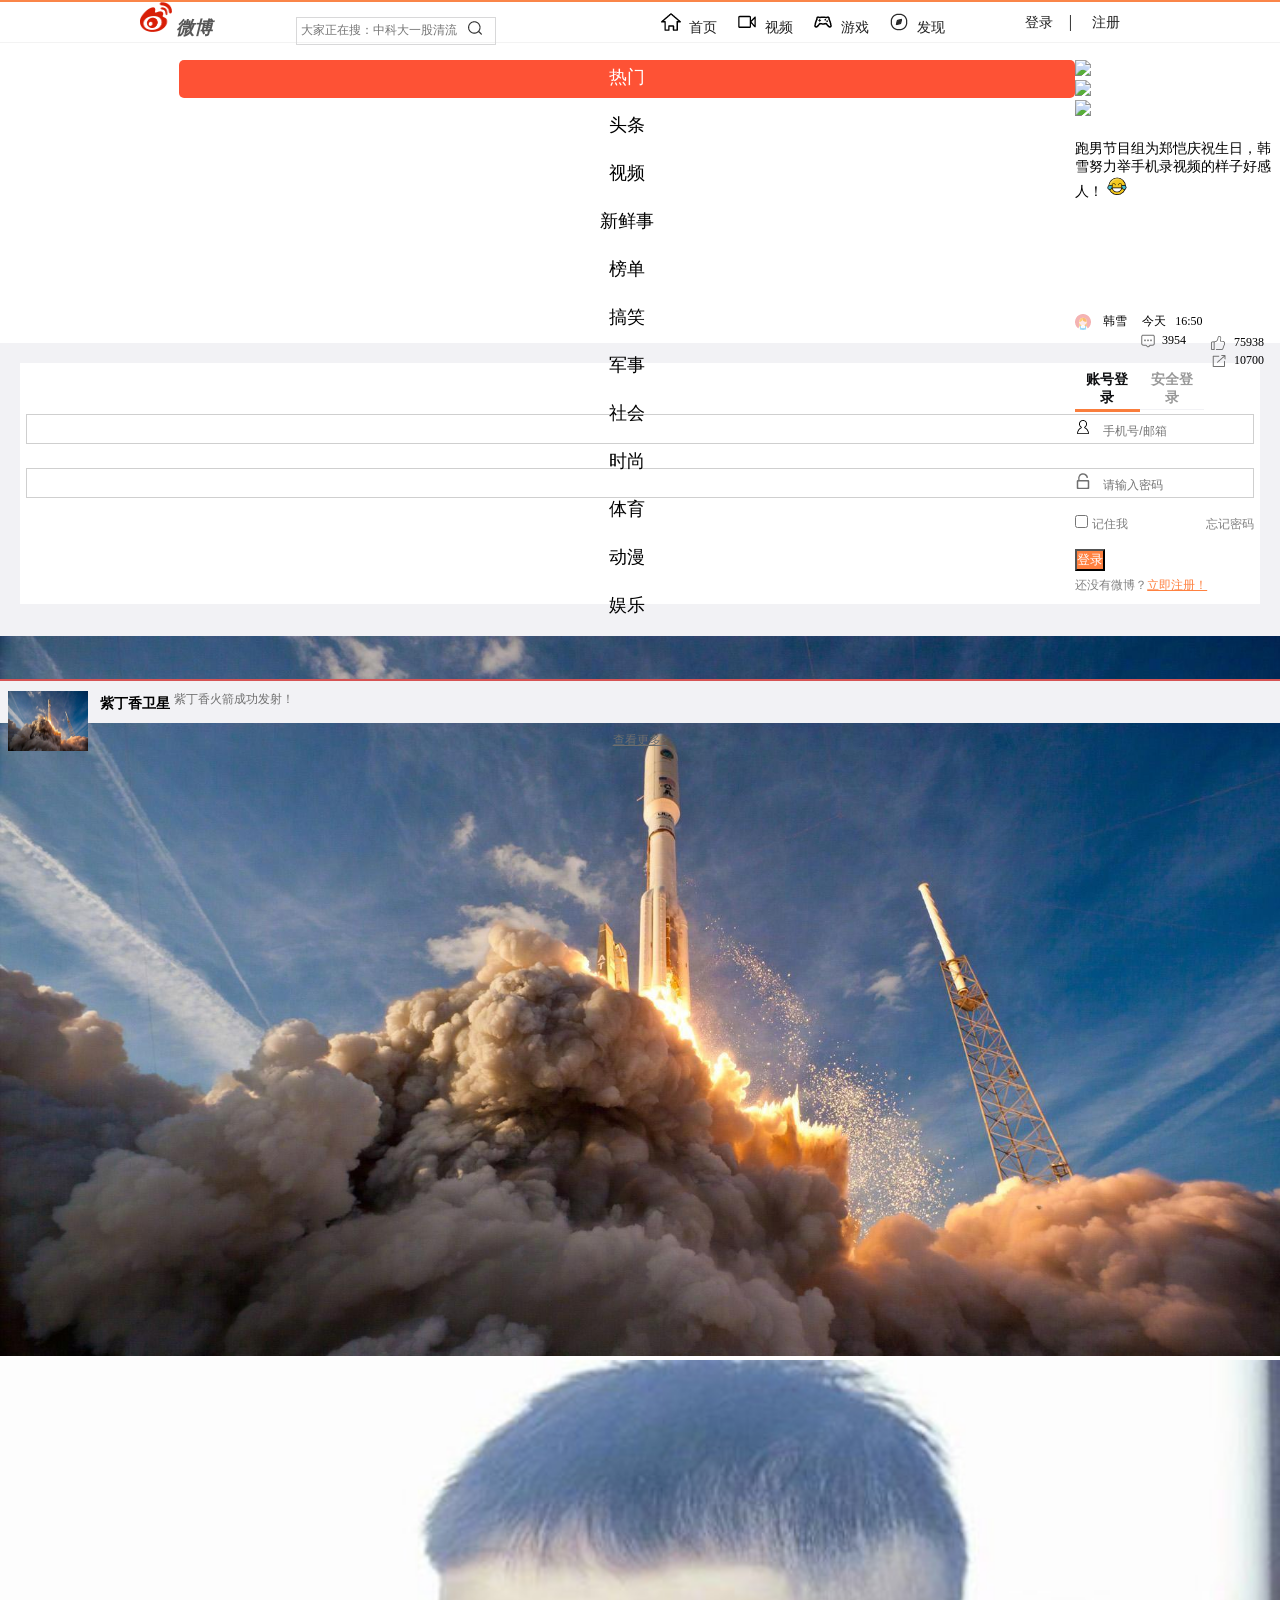
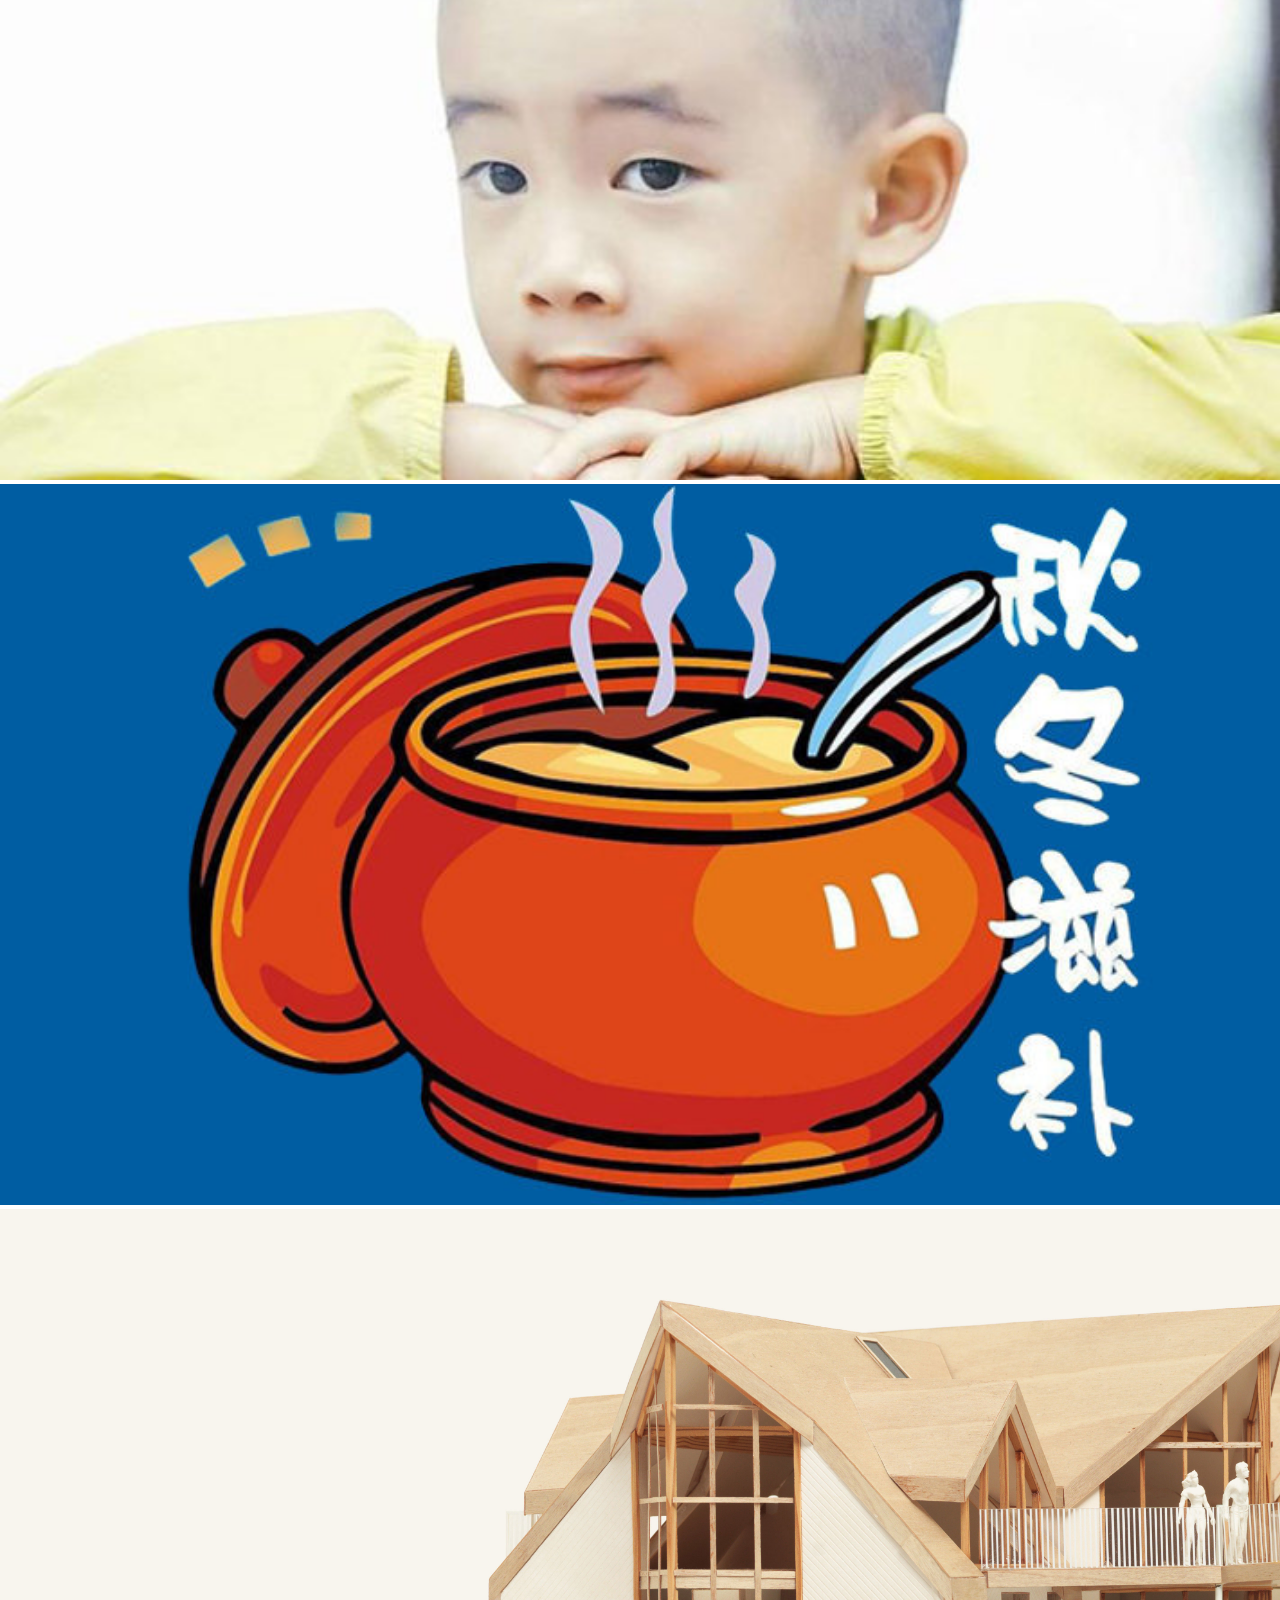
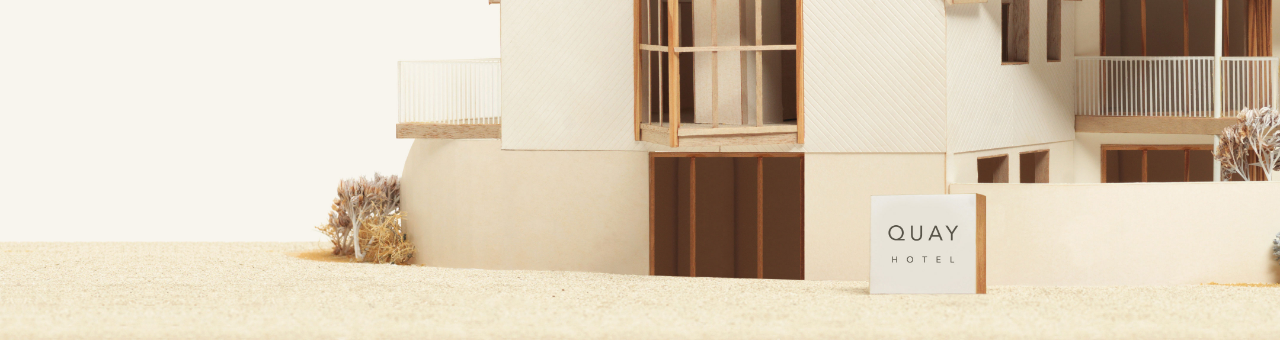
==== index.html @ 0f017056 "Initial commit" ====
<!DOCTYPE html>
<html>
	<head>
		<meta charset="utf-8" />
		<title>微博-随时随地发现新鲜事</title>
		<meta http-equiv="X-UA-Compatible" content="IE=edge"/>
		<meta name="viewport" content="width=device-width,initial-scale=1" />
		<link rel="icon"  href="img/Register-img/logo.png" />
		<link rel="stylesheet" href="https://cdn.bootcss.com/bootstrap/4.0.0/css/bootstrap.min.css" integrity="sha384-Gn5384xqQ1aoWXA+058RXPxPg6fy4IWvTNh0E263XmFcJlSAwiGgFAW/dAiS6JXm" crossorigin="anonymous">
		
		<link rel="stylesheet" href="css/body.css" />
	
		<link rel="stylesheet" href="css/register_nav.css" />
		<link rel="stylesheet" href="css/register.css" />
		
	    <script src="https://cdnjs.cloudflare.com/ajax/libs/react/0.14.7/react.js"></script>
        <script src="https://cdnjs.cloudflare.com/ajax/libs/react/0.14.7/react-dom.js"></script>
        <script src="https://cdnjs.cloudflare.com/ajax/libs/babel-core/5.8.23/browser.min.js"></script>
        
        <script src="https://cdn.bootcss.com/html5shiv/3.7.3/html5shiv.min.js"></script>
        <script src="https://cdn.bootcss.com/respond.js/1.4.2/respond.min.js"></script>
     
      
        
	</head >
	<body>
		<header class="register-nav">

			<div class="inner">
				<img src="img/Register-img/logo.png" alt="" width="32px" height="32px"/>
				<i>微博</i>
				<div class="header-search" >
					<input type="text" placeholder="大家正在搜：中科大一股清流" name="search" id="search" />
					
			<a href="#" class="en">
				<img src="img/Register-img/search2.png" alt="" />
			</a>
				
				</div>
			
				<div class="he2">
					<ul>
						<li ><a href="#" onclick="register()">注册</a></li>
						<li><a href="#">登录</a><span>&nbsp;&nbsp;&nbsp;&nbsp;|</span></li>
					</ul>
				</div>
					<div class="he1">
					<ul>
						<li><img src="img/Register-img/发现 (2).png" alt="" />&nbsp;&nbsp;<a href="javascript:void(0)">发现</a></li>
						<li><img src="img/Register-img/游戏.png" alt="" />&nbsp;&nbsp;<a href="#">游戏</a></li>
						<li><img src="img/Register-img/视频.png" alt="" />&nbsp;&nbsp;<a href="#">视频</a></li>
						<li><img src="img/Register-img/首页 (1).png" alt="" />&nbsp;&nbsp;<a href="#">首页</a></li>
					</ul>
				</div>
			</div>
		</header>
		
	    <div class="container">
	    	<div class="row">
	    		<div class="col-md-2 ">
					<div id='rr'>
						<ul class="list-group" id="border-none" >
						  <li class="list1-group-item " id="bianhong">热门</li>
						  <li class="list1-group-item ">头条</li>
						  <li class="list1-group-item">视频</li>
						  <li class="list1-group-item">新鲜事</li>
						  <li class="list1-group-item">榜单</li>
						  <li class="list1-group-item">搞笑</li>
						  <li class="list1-group-item">军事</li>
						  <li class="list1-group-item">社会</li>
						  <li class="list1-group-item">时尚</li>
						  <li class="list1-group-item">体育</li>
						  <li class="list1-group-item">动漫</li>
						  <li class="list1-group-item">娱乐</li>
						
						</ul>
					</div>
	    		</div>
	    		<div class="col-md-7" id="ee">
	    			<div id="demo" class="carousel slide" data-ride="carousel">
					  <ul class="carousel-indicators">
					    <li data-target="#demo" data-slide-to="0" class="active"></li>
					    <li data-target="#demo" data-slide-to="1"></li>
					    <li data-target="#demo" data-slide-to="2"></li>
					  </ul>
					 
					
					  <div class="carousel-inner">
					     <div class="carousel-item active">
						      <img src="https://static.runoob.com/images/mix/img_fjords_wide.jpg">
						    </div>
						    <div class="carousel-item">
						      <img src="https://static.runoob.com/images/mix/img_nature_wide.jpg">
						    </div>
						    <div class="carousel-item">
						      <img src="https://static.runoob.com/images/mix/img_mountains_wide.jpg">
						    </div>
						 </div>
					 
		
					  <a class="carousel-control-prev" href="#demo" data-slide="prev">
					    <span class="carousel-control-prev-icon"></span>
					  </a>
					  <a class="carousel-control-next" href="#demo" data-slide="next">
					    <span class="carousel-control-next-icon"></span>
					  </a>
					 
					</div>
					
					<ul class="body-list">
						<li>
							<p>跑男节目组为郑恺庆祝生日，韩雪努力举手机录视频的样子好感人！
								<img src="img/Body-img/笑哭.png" alt="" />
							</p>
								
							<div class="row" style="height: 100px;">
								<div class="col-md-3">
									<img src="img/Register-img/lunbo2.jpg" alt="火箭" height="100%" width="100%" />
								</div>
								<div class="col-md-3">
									<img src="img/Register-img/90eb2137ly1fmj22v3yorj20jr0b4q5g.jpg" alt=""  height="100%" width="100%"/>
								</div>
								<div class="col-md-3">
									<img src="img/Register-img/lunbo3.jpg" alt=""  height="100%" width="100%"/>
								</div>
								<div class="col-md-3">
									<img src="img/Register-img/constructive-backdrop.jpg" alt="" height="100%" width="100%"/>
								</div>
							</div>
							
							<div class="yonghu">
									<span class="touxiang">
										<img src="img/Register-img/girl.png" alt="" />&nbsp;&nbsp;&nbsp;
										韩雪
										&nbsp;&nbsp;&nbsp;&nbsp;今天&nbsp;&nbsp;
										16:50
										
									</span>
								
								
									<span class="kaoyou">
										<img src="img/Register-img/zan.png" alt="" />&nbsp;
										75938
									</span>
										<span class="kaoyou">
										<img src="img/Register-img/评论 (1).png" alt="" />&nbsp;
										3954
										
									</span>
									<span class="kaoyou">
										<img src="img/Register-img/转发.png" alt="" />&nbsp;
										10700
										
									</span>
								
								
							</div>
							
							
						</li>
					
					</ul>

	    		</div>
	    		<div class="col-md-3" id="cc">
	    			
	    				<div class="biaodan">
	    			
	    				    <div class="kuang">	

	    				    	<div class="biandan-kuang">	
		    					<ul>
		    						<li id="zhanghao" >账号登录</li>
		    						<li id="anquan">安全登录</li>
		    					</ul>
		    				</div>
		    				<form class="biaodankuang2" action="http://172.17.164.36:8080/blog/Login.do" method="post">
		    					<div class="yonghuming">
		    						<img src="img/Register-img/yonghu.png" alt="" />
		    						<input type="text" name="userID" id="userID" placeholder="手机号/邮箱"/>
		    					</div>
		    					<div class="mima">
		    						<img src="img/Register-img/密码.png" alt="" />
		    						<input type="password" name="userPassWord" id="userPassWord" placeholder="请输入密码" />
		    					</div>
		    					<div class="Text">
		    						
		    						<input type="checkbox" name="jizhu" />
		    						<label for="jizhu">记住我</label>
		    						<span>忘记密码</span>
		    					</div>
		    					<div class="Buton">
		    					     <input id="ceshi" type="submit" class="btn  btn-outline-warning btn-block hh " value="登录" >
		    					</div>
		    					<div class="tishi"><span>还没有微博？</span><a href="#" onclick="register()">立即注册！</a></div>
		    			
		    				</form>
		    				
		    				<div class="erwei">
		    					<a href="#">
										
		    						<img src="img/Body-img/gen.png" alt="二维码" />
		    					</a>
		    				<div class="tishi2"><span>还没有微博？</span><a href="#" onclick="register()">立即注册！</a></div>

		    					
		    				</div>
		    			</div>
	    				</div>
	    				
	    				<div class="zhanshi">
	    					<div class="tu">
	    						<img src="img/Register-img/lunbo2.jpg" alt="" width="100%" height="100%"/>
	    					</div>
	    					<h3>紫丁香卫星</h3>
	    					<div class="you">紫丁香火箭成功发射！</div>
	    				</div>
	    					<div class="chakan"><a href="#">查看更多></a></div>
	    		</div>
	    	</div>
	    </div>
	    
	    <div class="register">
	    	<div class="register-inner">
	    		<span onclick="closeInner()">&times;</span>
	    		<ul>
	    			<li>个人注册</li><li>官方注册</li>
	    		</ul>
	    		
	    		<form class="register-form" action="http://172.17.164.36:8080/blog/Reg.do" method="post" >
	    			<input id="register-name" name="register-name" type="text" placeholder="手机号/邮箱" required="required">
						<input id="register-mingzi" name="register-mingzi" type="text" placeholder="用户名" required="required">
						
	    			<input id="register-pas" name="register-pas" type="password" placeholder="请输入密码" required="required">
	    			<input id="regBut" class="register-but" type="submit" value="立即注册">
	    		</form>
	    		
	    	</div>
	    </div>

		
  		<script src="https://cdn.bootcss.com/jquery/3.2.1/jquery.slim.min.js" integrity="sha384-KJ3o2DKtIkvYIK3UENzmM7KCkRr/rE9/Qpg6aAZGJwFDMVNA/GpGFF93hXpG5KkN" crossorigin="anonymous"></script>
		<script src="https://cdn.bootcss.com/popper.js/1.12.9/umd/popper.min.js" integrity="sha384-ApNbgh9B+Y1QKtv3Rn7W3mgPxhU9K/ScQsAP7hUibX39j7fakFPskvXusvfa0b4Q" crossorigin="anonymous"></script>
		<script src="https://cdn.bootcss.com/bootstrap/4.0.0/js/bootstrap.min.js" integrity="sha384-JZR6Spejh4U02d8jOt6vLEHfe/JQGiRRSQQxSfFWpi1MquVdAyjUar5+76PVCmYl" crossorigin="anonymous"></script>
		<script src="http://cdn.static.runoob.com/libs/jquery/1.10.2/jquery.min.js"></script>
	
        <script src="js/register_nav.js"></script>
        <script src="js/body.js"></script>
        <script src="js/register.js"></script>
        
		
	</body>
</html>
---- css/body.css ----
#demo{
	margin-right: 2%;
}
.carousel-inner img {
      height: 300px;
     
  }
  #rr{
  	width: 70%;
  	margin-left: 14%;
  	text-align: center;
  	float: left;
  	
  }
  .list-group-item{
  	
  	text-shadow: ellipsis;
  	font-size: 18px;
  }
  #bianhong{
  	background-color: #fe5235;
  	color: white;
  }
  #border-none {
  	border: 0px solid transparent !important;

  }
  .list1-group-item{
  	height: 38px;
  	font-size: 18px;
  	padding: 5px 10px;
  	border-radius: 5px;
  	text-align: center;
  	margin-bottom: 10px;
  }
    .list1-group-item:hover{
    background-color: #fe5235;
  	color: white;
  }
  .biaodan{
  	width: 100%;
  	margin-right: 10%;
  	height: 320px;
  	background-color: #f2f2f5;
  	padding: 20px;
  	transition: 1s;
  
  	
  }
.biandan-kuang{
	margin-bottom: 2px;
	
	
	
}
.biandan-kuang ul{
	padding: 0px;
	
	overflow: auto;
}
  .biandan-kuang ul li{
  	float: left;
  	font-family: "微软雅黑";
  	font-weight: 600;
  	width: 50%;
  	font-size: 14px;
  	color: #999;
  	text-align: center;
  	padding: 2px 10px;
  	border-bottom: 1px solid #f2f2f5;
  }
   .biandan-kuang ul li:hover{
   	cursor: pointer;
   }
   .yonghuming{
   	width: 100%;
   	padding: 4px;
    margin-bottom: 24px;
   	border: 1px solid #cfcfcf;
   	
   }
   .mima{
   	width: 100%;
   	padding: 4px;
    margin-bottom: 16px;
   	border: 1px solid #cfcfcf;
   }
   #userID,#userPassWord{
   	border: none;
   	outline: none;
   	margin-left: 8px;
   	width: 100px;
   	background-color: transparent;
	font-size: 12px;
   }

   #zhanghao{
   	border-bottom:3px solid #fa7d3c;
	color:#0f1012
   }
   .Text{
   	margin-bottom: 16px;
   	
   }
   .Text label{
   	color: #808080;
   	font-size: 12px;
   	vertical-align: middle;
   }
   .Text span{
   	color: #808080;
   	cursor: pointer;
   	float: right;
   	display: inline-block;
   	margin-top: 2px;
   	font-size: 12px;
   	
   }
   .hh{
   	transition: background-color,color 1s;
   	transition-timing-function: ease;
   	background-color: #ff8140;
   	color: white;
   }
    .tishi{
   	margin: 4px 0px;
   }
   .tishi span{
   	color: #808080;
   }
   .tishi span,.tishi a{
   	font-size: 12px;
   }
   .tishi a{
   	color: #ff8140;
   	cursor: pointer;
   }
   .biaodankuang2{
   }
   .kuang{
   	background-color: white;
   	padding: 6px;
   	
   }
   .erwei{
   	padding: 4px ;
   	position: absolute;
   	top:70px;
   	right: 50px;
   	display: none;
   }
   .tishi2{
   	text-align: center;
   	margin-top: 8px;
   }
     .tishi2 span{
   	color: #808080;
   }
   .tishi2 span,.tishi2 a{
   	font-size: 12px;
   }
    .tishi2 a{
   	color: #ff8140;
   	cursor: pointer;
   }
   .body-list{
   	margin-top: 20px;
   	
   }
   .body-list p{
   	font-size: 14px;
   	font-family: arial;
   }
   #demo{
   	transition: box-shadow  0.4s;
   	transition-timing-function: ease;
   /*	box-shadow: 0 4px 6px 0 rgba(0,0,0,0.3);*/
   }
   .yonghu {
   	padding: 10px 0;
   	
   }
   .yonghu span {
   	font-size: 12px;
   }
   .yonghu span {
   	display: inline-block;
   	
   	height: 20px;
   	
   	margin-right: 10px;
   	/*border-radius: 50%;*/
   	/*background-image: url(../img/Register-img/girl.png);*/
   }
   .yonghu span img {
   	vertical-align:middle;
   }
   .yonghu span,
   {
   	font-family: arial;
   }
   .yonghu span.kaoyou {
   	float: right;
   	padding: 0 6px;
   	
   }
   .zhanshi {
   	padding: 10px 8px;
   	padding-left: 100px;
   	margin-top: 16px;
   	position: relative;
   	
   	border-top: 2px solid #d65252fc;
   	
   	background-color: #f2f2f5;
   }
   .zhanshi .tu {
   	display: inline-block;
   	position: absolute;
   	top: 10px;
   	left: 8px;
   	
   	
   	margin-right: 20px;
   	width: 80px;
   	height: 60px;
   }
   .zhanshi h3 {
   	display: inline-block;
   	
   	font-size: 14px;
   }
/*.zhanshi span {
	font-family: arial;
   	color: rgb(110,110,110);
   	
   	font-size: 12px;
}*/
.you {
	font-family: arial;
   	color: rgb(110,110,110);
   	font-size: 12px;
	display: inline-block;
	overflow: hidden;
}
.chakan {
	border-top: 1px solid #d8d8d8;
	font-size: 12px;
	padding: 8px 6px;
	text-align: center;
	
   	background-color: #f2f2f5;
	
}
.chakan a {
   	color: rgb(110,110,110);
	s
}
---- css/register_nav.css ----
*{
	margin:0px;
	padding: 0px;
	box-sizing: border-box;
	-webkit-box-sizing: border-box;
	-moz-box-sizing: border-box;
	list-style-type: none;
}
li{
	cursor: pointer;
}
body{
	margin-top: 60px;
	
}

.register-nav{
	position: fixed;
	top: 0;
	right: 0;
	width: 100%;
	background-color: #fff;
	border-top: 2px solid #fa8548;
	border-bottom: 1px solid #f3f3f3;
	margin-bottom: 14px;
	z-index: 1;

}

.inner{
	margin:0 auto;
	width: 1000px;
	height: 40px;
}


.inner i{
	font-weight: 600;
	font-size: 18px;
	color: #575757;
	line-height: 40px;
}
.header-search{
	position: relative;
	width: 200px;
	height:28px;
	display: inline-block;
	margin-left: 80px;
	border: 1px solid #d8d8d9;
	padding-top: 2px;
	padding-left: 4px;
	padding-bottom: 4px;

}
.en{
	position: absolute;
	top: 2px;
	right: 12px;
}
.en:hover{
	background-color: #eb7350;
}


.header-search input{
	color: #808080;
	width: 180px;
	background-color: transparent;
	font-size: 12px;
	border: none;
	outline: none;
}
.header-search input:focus{
	color: black;
	
}
.he2{
	float: right;
	
}
li{
	font-weight: 500;
}
.he2 ul li{
	float: right;
	margin-right: 20px;
	margin-top: 10px;
	display: inline-block;
	
}
.he2 a,.he1 a{
	color: #202020;
	font-size: 14px;
	font-family: arial;
	text-decoration: none;
	line-height: 21px;
}
.he1 a:hover{
	color: #eb7350;
	
}
.he2 a:hover{
	color: #eb7350;
}


.he1{
	float: right;
	margin-right: 60px;
	margin-top: 10px;
}
.he1 ul li{
	float: right;
	margin-right: 20px;
	display: inline-block;
}
.zhuijia:after{
	content: "|";
}
---- css/register.css ----
.register {
	display: none;
	position: fixed;
	top: 0;
	left: 0;
	z-index: 2;

	padding-top: 150px;
	
	width: 100%;
	height: 100%;
	
	overflow: auto;
	
	background-color: rgba(0,0,0,.4);
	

}

.register-inner {
	
	position: relative;
	
	margin: auto;
	padding: 20px 20px;
	padding-bottom: 40px;
	
	width: 40%;
	
	border-top: 3px solid #fe7d3b;
	background-color: white;
	
	text-align: center;
	
	-webkit-animation-name: zoom;
	-webkit-animation-duration: .5s;
	-webkit-animation-timing-function: ease;
	
	animation-name: zoom;
	animation-duration: .5s;
	animation-timing-function: ease;
	
}

@-webkit-keyframes zoom {
	from {
		-webkit-transform: scale(0);
	}
	to {
		-webkit-transform: scale(1);
	}
}
@-moz-keyframes zoom{
	from {
		-moz-transform: scale(0);
	}
	to {
		-moz-transform: scale(1);
	}
}
@keyframes zoom {
	from {
		transform: scale(.1);
	}
	to {
		transform: scale(1);
	}
}

.register-inner li {
	display: inline-block;
	
	margin-right: 0;
	padding: 5px 40px;
	
	font-weight: 600;
	border-bottom: 2px solid #fe7d3b;
	
}
.register-inner li + li {
	
	border-bottom: 1px solid rgb(180,180,180);
	font-weight: 400;
	
}
.register-form input {
	
	display: block;
	margin: auto;
	
	outline: none;
	

	
	width: 44%;
	
	font-size: 12px;
	
   	border: 1px solid #cfcfcf;
	
}
.register-form input:focus {
	border: 1px solid #eb7350;
}
#register-name {
	padding:4px 4px 4px 30px;
	
	
	background-image: url(../img/Register-img/yonghu.png);
	background-repeat: no-repeat;
	background-position: 2px 6px;
}
#register-mingzi {
	padding:4px 4px 4px 30px;
	
	background-image: url(../img/Register-img/yonghu.png);
	background-repeat: no-repeat;
	background-position: 2px 6px;
	
	
	
}

#register-pas {
	padding:4px 4px 4px 30px;
	
	
	background-image: url(../img/Register-img/密码.png);
	background-repeat: no-repeat;
	background-position: 2px 6px;
	
}
.register-form input + input {
	margin-top: 10px;
	margin-bottom: 10px;
}
.register-but {
	padding: 4px 20px;
	margin-top: 18px;
	
	width: 44%;
	
	outline: none;
	text-align: center;
	
	font-family: arial;
	font-size: 12px;
	
	color: white;
	background-color: #ff8140;
	
	border: none;
	border-radius: 6px;
	
}

.register-but:active {
	border: none;
	background-color: #d65e20;
}
.register-inner span {
	position: absolute;
	top: 10px;
	right: 30px;
	
	font-size: 20px;
	font-weight: 700;
	
	color: #636872;
	
	transition: .5s;
}
.register-inner span:hover {
	cursor: pointer;
	
	color: #ff8140;
	
	transform: rotate(180deg);
	
}
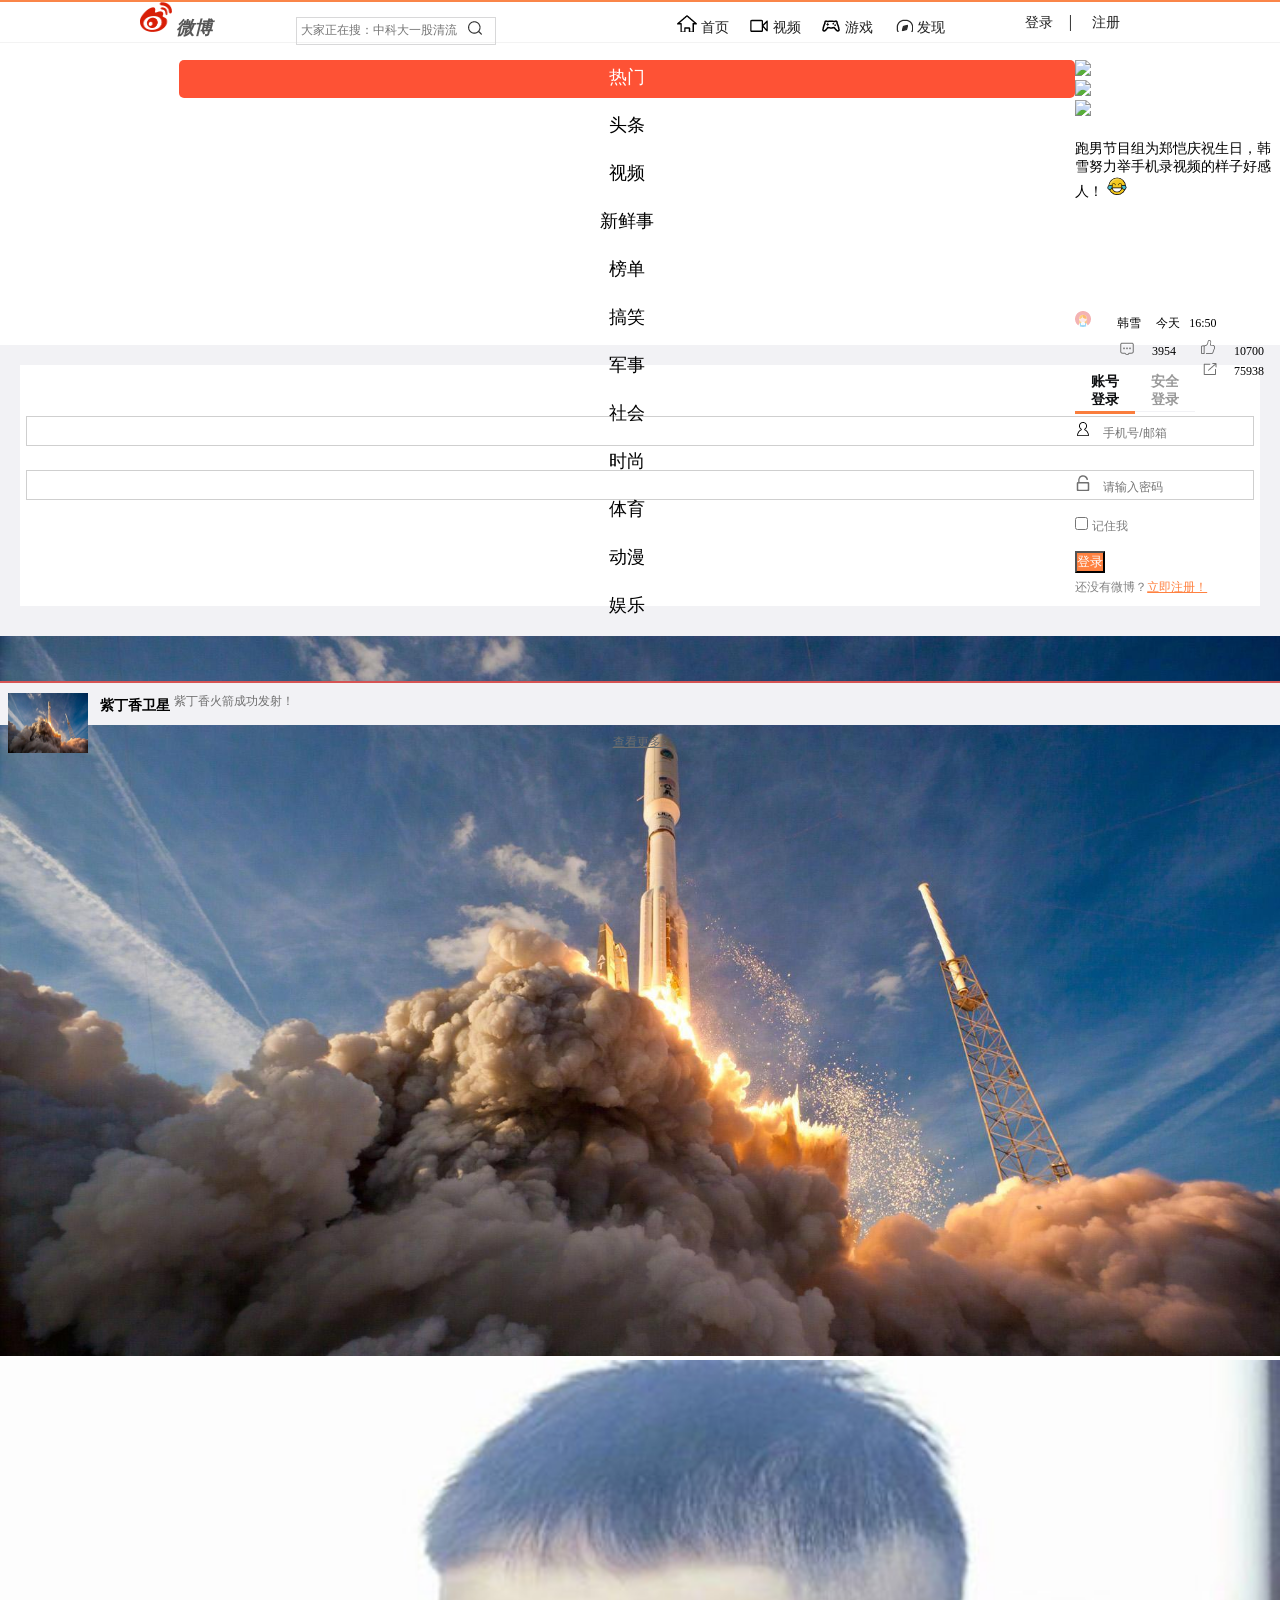
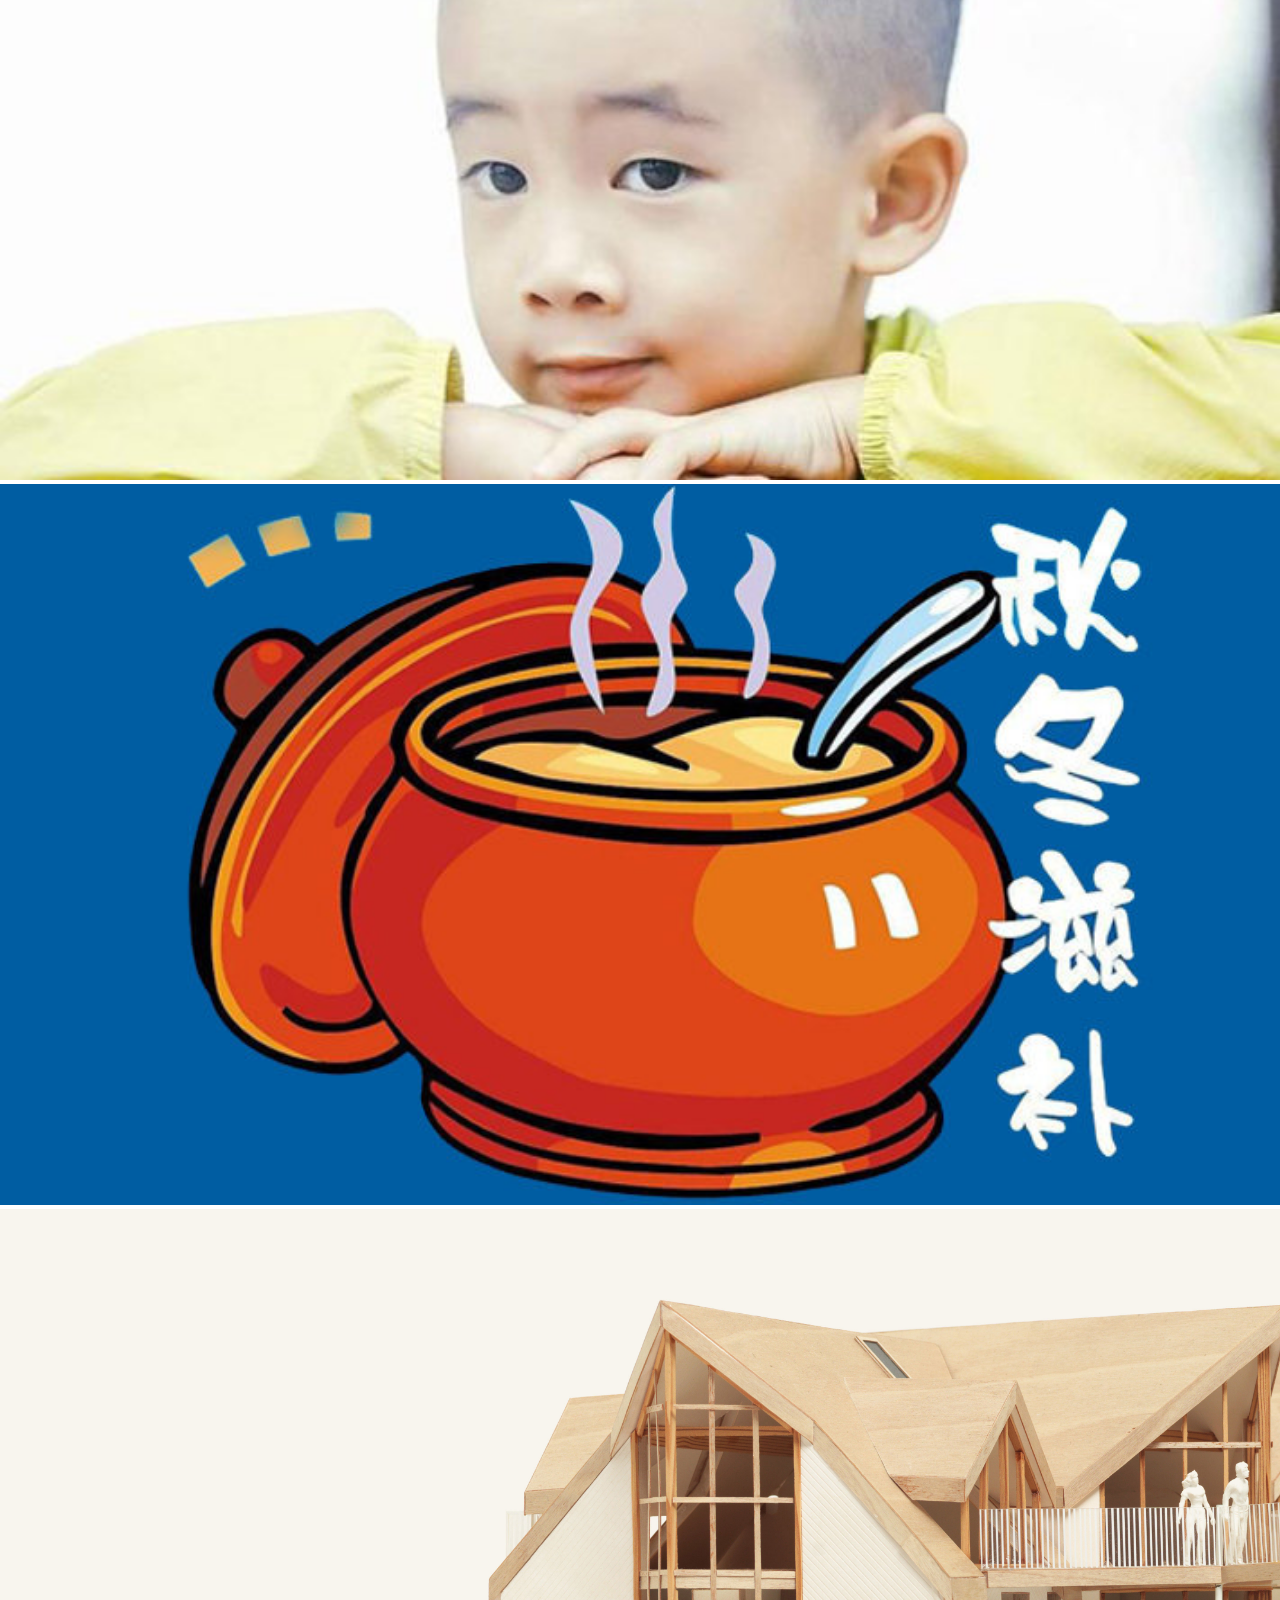
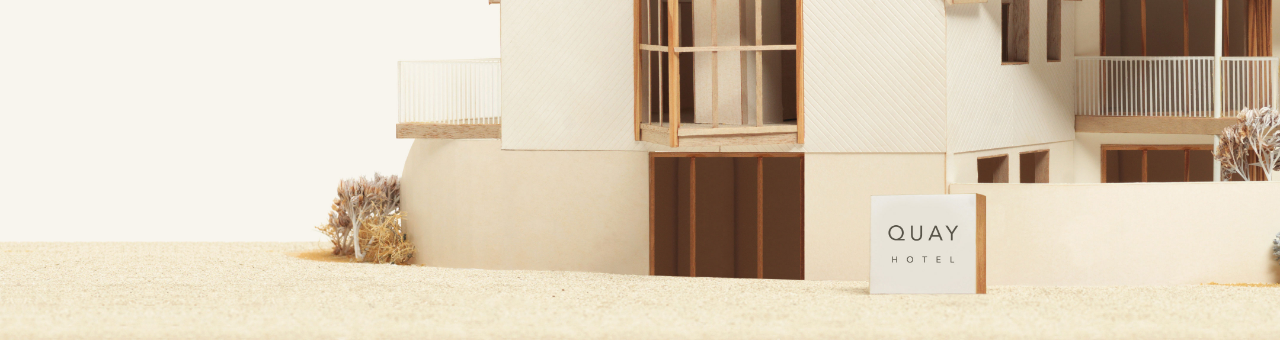
==== commit cedc9dea: "二次开发" ====
--- a/index.html
+++ b/index.html
@@ -13,13 +13,10 @@
 		<link rel="stylesheet" href="css/register_nav.css" />
 		<link rel="stylesheet" href="css/register.css" />
 		
-	    <script src="https://cdnjs.cloudflare.com/ajax/libs/react/0.14.7/react.js"></script>
-        <script src="https://cdnjs.cloudflare.com/ajax/libs/react/0.14.7/react-dom.js"></script>
-        <script src="https://cdnjs.cloudflare.com/ajax/libs/babel-core/5.8.23/browser.min.js"></script>
-        
-        <script src="https://cdn.bootcss.com/html5shiv/3.7.3/html5shiv.min.js"></script>
-        <script src="https://cdn.bootcss.com/respond.js/1.4.2/respond.min.js"></script>
-     
+		
+		<script src="http://passport.cnblogs.com/scripts/jsencrypt.min.js"></script>
+		<script src="https://cdn.bootcss.com/jquery/3.3.1/jquery.js"></script>
+
       
         
 	</head >
@@ -46,10 +43,10 @@
 				</div>
 					<div class="he1">
 					<ul>
-						<li><img src="img/Register-img/发现 (2).png" alt="" />&nbsp;&nbsp;<a href="javascript:void(0)">发现</a></li>
-						<li><img src="img/Register-img/游戏.png" alt="" />&nbsp;&nbsp;<a href="#">游戏</a></li>
-						<li><img src="img/Register-img/视频.png" alt="" />&nbsp;&nbsp;<a href="#">视频</a></li>
-						<li><img src="img/Register-img/首页 (1).png" alt="" />&nbsp;&nbsp;<a href="#">首页</a></li>
+						<li><span class="faxian"></span>&nbsp;<a href="javascript:void(0)">发现</a></li>
+						<li><span class="youxi"></span>&nbsp;<a href="#">游戏</a></li>
+						<li><span class="shipin"></span>&nbsp;<a href="#">视频</a></li>
+						<li><span class="shouye"></span>&nbsp;<a href="#">首页</a></li>
 					</ul>
 				</div>
 			</div>
@@ -129,8 +126,8 @@
 							</div>
 							
 							<div class="yonghu">
-									<span class="touxiang">
-										<img src="img/Register-img/girl.png" alt="" />&nbsp;&nbsp;&nbsp;
+									<span class="hanxue"></span>&nbsp;&nbsp;&nbsp;
+										<span class="touxiang">
 										韩雪
 										&nbsp;&nbsp;&nbsp;&nbsp;今天&nbsp;&nbsp;
 										16:50
@@ -138,19 +135,19 @@
 									</span>
 								
 								
+								
+									
 									<span class="kaoyou">
-										<img src="img/Register-img/zan.png" alt="" />&nbsp;
+										<span class="zan"></span>&nbsp;
+										10700
+									</span>
+										<span class="kaoyou">
+										<span class="ping"></span>
+										3954
+									</span>
+										<span class="kaoyou">
+										<span class="zhuan"></span>
 										75938
-									</span>
-										<span class="kaoyou">
-										<img src="img/Register-img/评论 (1).png" alt="" />&nbsp;
-										3954
-										
-									</span>
-									<span class="kaoyou">
-										<img src="img/Register-img/转发.png" alt="" />&nbsp;
-										10700
-										
 									</span>
 								
 								
@@ -174,7 +171,7 @@
 		    						<li id="anquan">安全登录</li>
 		    					</ul>
 		    				</div>
-		    				<form class="biaodankuang2" action="http://172.17.164.36:8080/blog/Login.do" method="post">
+		    				<div class="biaodankuang2">
 		    					<div class="yonghuming">
 		    						<img src="img/Register-img/yonghu.png" alt="" />
 		    						<input type="text" name="userID" id="userID" placeholder="手机号/邮箱"/>
@@ -187,14 +184,13 @@
 		    						
 		    						<input type="checkbox" name="jizhu" />
 		    						<label for="jizhu">记住我</label>
-		    						<span>忘记密码</span>
 		    					</div>
 		    					<div class="Buton">
-		    					     <input id="ceshi" type="submit" class="btn  btn-outline-warning btn-block hh " value="登录" >
+		    					     <input id="ceshi" onclick="myLogin()" type="submit" class="btn  btn-outline-warning btn-block hh " value="登录" >
 		    					</div>
 		    					<div class="tishi"><span>还没有微博？</span><a href="#" onclick="register()">立即注册！</a></div>
 		    			
-		    				</form>
+		    				</div>
 		    				
 		    				<div class="erwei">
 		    					<a href="#">
@@ -227,13 +223,13 @@
 	    			<li>个人注册</li><li>官方注册</li>
 	    		</ul>
 	    		
-	    		<form class="register-form" action="http://172.17.164.36:8080/blog/Reg.do" method="post" >
+	    		<div class="register-form">
 	    			<input id="register-name" name="register-name" type="text" placeholder="手机号/邮箱" required="required">
 						<input id="register-mingzi" name="register-mingzi" type="text" placeholder="用户名" required="required">
 						
 	    			<input id="register-pas" name="register-pas" type="password" placeholder="请输入密码" required="required">
-	    			<input id="regBut" class="register-but" type="submit" value="立即注册">
-	    		</form>
+	    			<input id="regBut" class="register-but" type="submit" value="立即注册" onclick="myRegister()"
+	    		</div>
 	    		
 	    	</div>
 	    </div>
--- a/css/body.css
+++ b/css/body.css
@@ -110,7 +110,7 @@
    .Text span{
    	color: #808080;
    	cursor: pointer;
-   	float: right;
+   	/* float: right; */
    	display: inline-block;
    	margin-top: 2px;
    	font-size: 12px;
@@ -135,8 +135,7 @@
    	color: #ff8140;
    	cursor: pointer;
    }
-   .biaodankuang2{
-   }
+ 
    .kuang{
    	background-color: white;
    	padding: 6px;
@@ -254,6 +253,6 @@
 }
 .chakan a {
    	color: rgb(110,110,110);
-	s
+	
 }
   
--- a/css/register_nav.css
+++ b/css/register_nav.css
@@ -114,6 +114,30 @@
 	margin-right: 20px;
 	display: inline-block;
 }
+
+.he1 li span {
+	display: inline-block;
+	
+	width: 20px;
+	height: 20px;
+	
+	background-image: url(../img/Register-img/nav-fir.png);
+}
+span.faxian {
+	background-position: -8px -4px;
+}
+
+span.youxi {
+	background-position: -50px -46px;
+}
+
+span.shipin {
+	background-position: -50px -6px;
+}
+
+span.shouye {
+	background-position: -10px -48px;
+}
 .zhuijia:after{
 	content: "|";
 }
--- a/css/register.css
+++ b/css/register.css
@@ -179,3 +179,43 @@
 	
 }
 
+
+span.hanxue {
+	display: inline-block;
+	
+	width: 16px;
+	height: 16px;
+	
+	background-image: url(../img/Register-img/hanxue.png);
+	background-position: -10px -50px;
+}
+
+span.zhuan {
+	display: inline-block;
+	
+	width: 20px;
+	height: 20px;
+	
+	background-image: url(../img/Register-img/hanxue.png);
+	background-position: -50px -4px;
+}
+
+span.zan {	
+	display: inline-block;
+	
+	width: 20px;
+	height: 20px;
+	
+	background-image: url(../img/Register-img/hanxue.png);
+	background-position: -10px -8px;
+}
+
+span.ping {
+	display: inline-block;
+	
+	width: 20px;
+	height: 20px;
+	
+	background-image: url(../img/Register-img/hanxue.png);
+	background-position: -46px -44px;
+}
